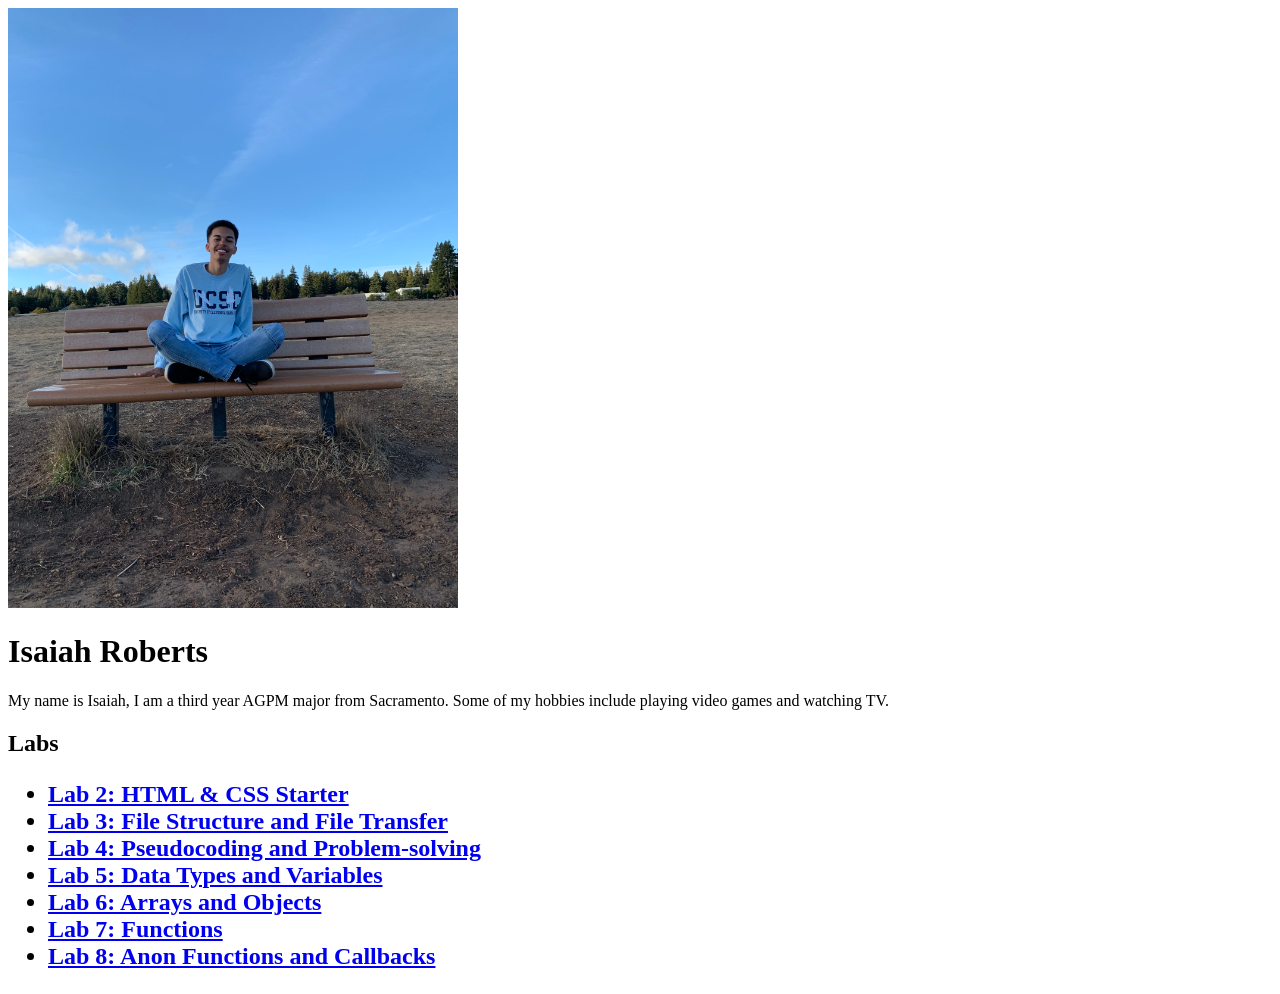
==== index.html @ d007bd6b "Lab 8 ext" ====
<!DOCTYPE html>
<html>
<head>
	<title>Isaiah Roberts Homepage</title>
	<link rel="stylesheet" type="text/css" href="css/site.css">
</head>
	<img id="my-portrait" src="img/selfie.jpg" />

<body>
	<div>
		<h1>Isaiah Roberts</h1>
		<p>My name is Isaiah, I am a third year AGPM major from Sacramento. Some of my hobbies include playing video games and watching TV.</p>
	</div>

	<div class="assignments-major-section">
		<h2>Labs<h2>
		<ul>
			<li><a href="lab2/index.html">Lab 2: HTML & CSS Starter</a>
			<li><a href="lab3/index.html">Lab 3: File Structure and File Transfer</a>
			<li><a href="lab4/index.html">Lab 4: Pseudocoding and Problem-solving</a>
			<li><a href="lab5/index.html">Lab 5: Data Types and Variables</a>
			<li><a href="lab6/index.html">Lab 6: Arrays and Objects</a>
			<li><a href="lab7/index.html">Lab 7: Functions</a>
			<li><a href="lab8/index.html">Lab 8: Anon Functions and Callbacks</a>
		</ul>
	</div>
</body>
</html>
---- css/site.css ----
#my-portrait {
    width: 450px;
}
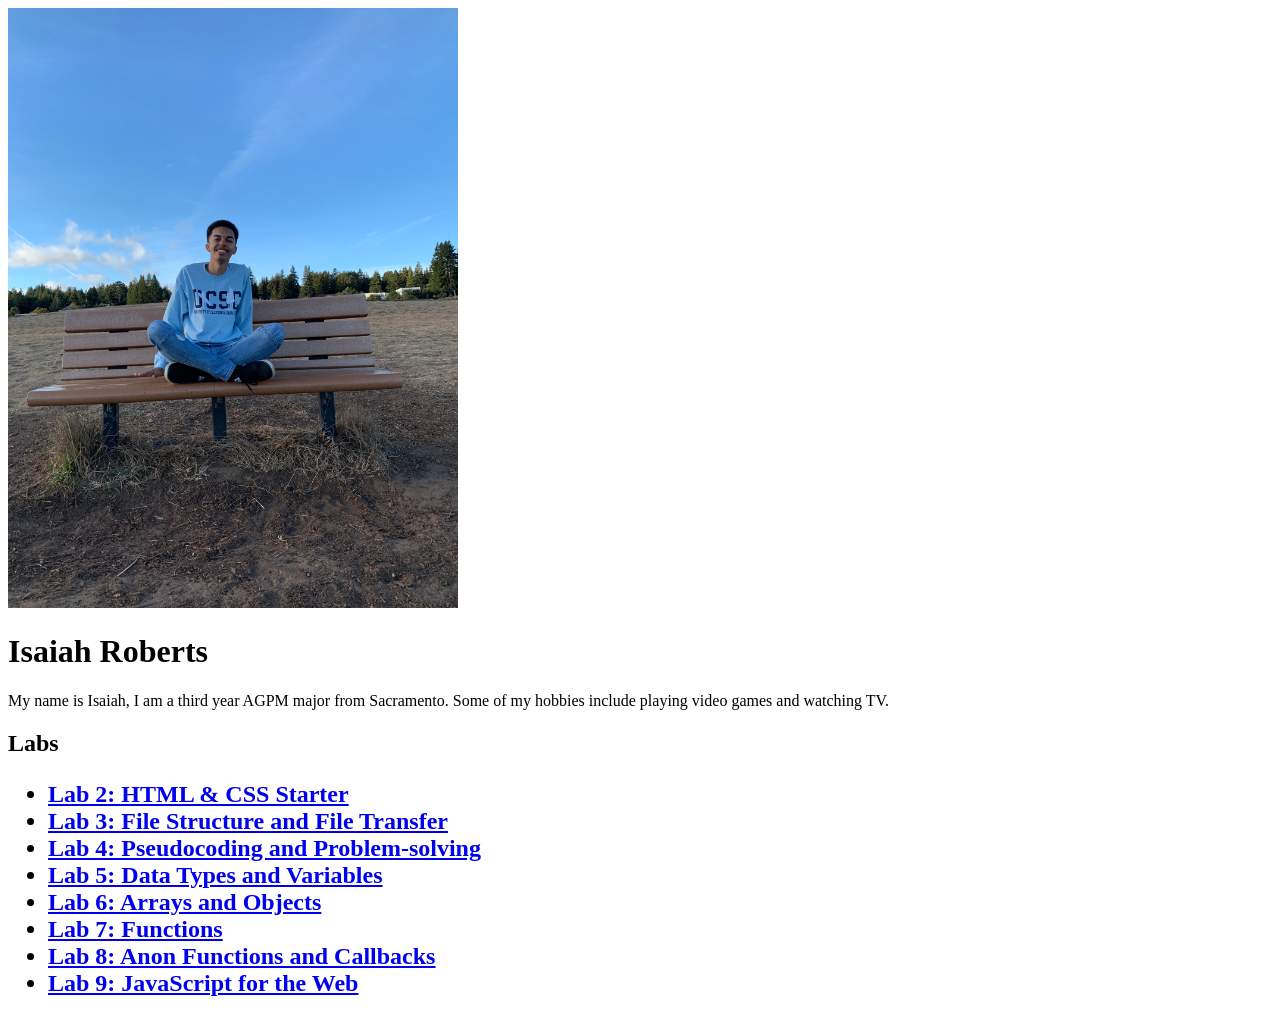
==== commit f2b423de: "Update index.html" ====
--- a/index.html
+++ b/index.html
@@ -22,6 +22,7 @@
 			<li><a href="lab6/index.html">Lab 6: Arrays and Objects</a>
 			<li><a href="lab7/index.html">Lab 7: Functions</a>
 			<li><a href="lab8/index.html">Lab 8: Anon Functions and Callbacks</a>
+			<li><a href="lab9/index.html">Lab 9: JavaScript for the Web</a>
 		</ul>
 	</div>
 </body>
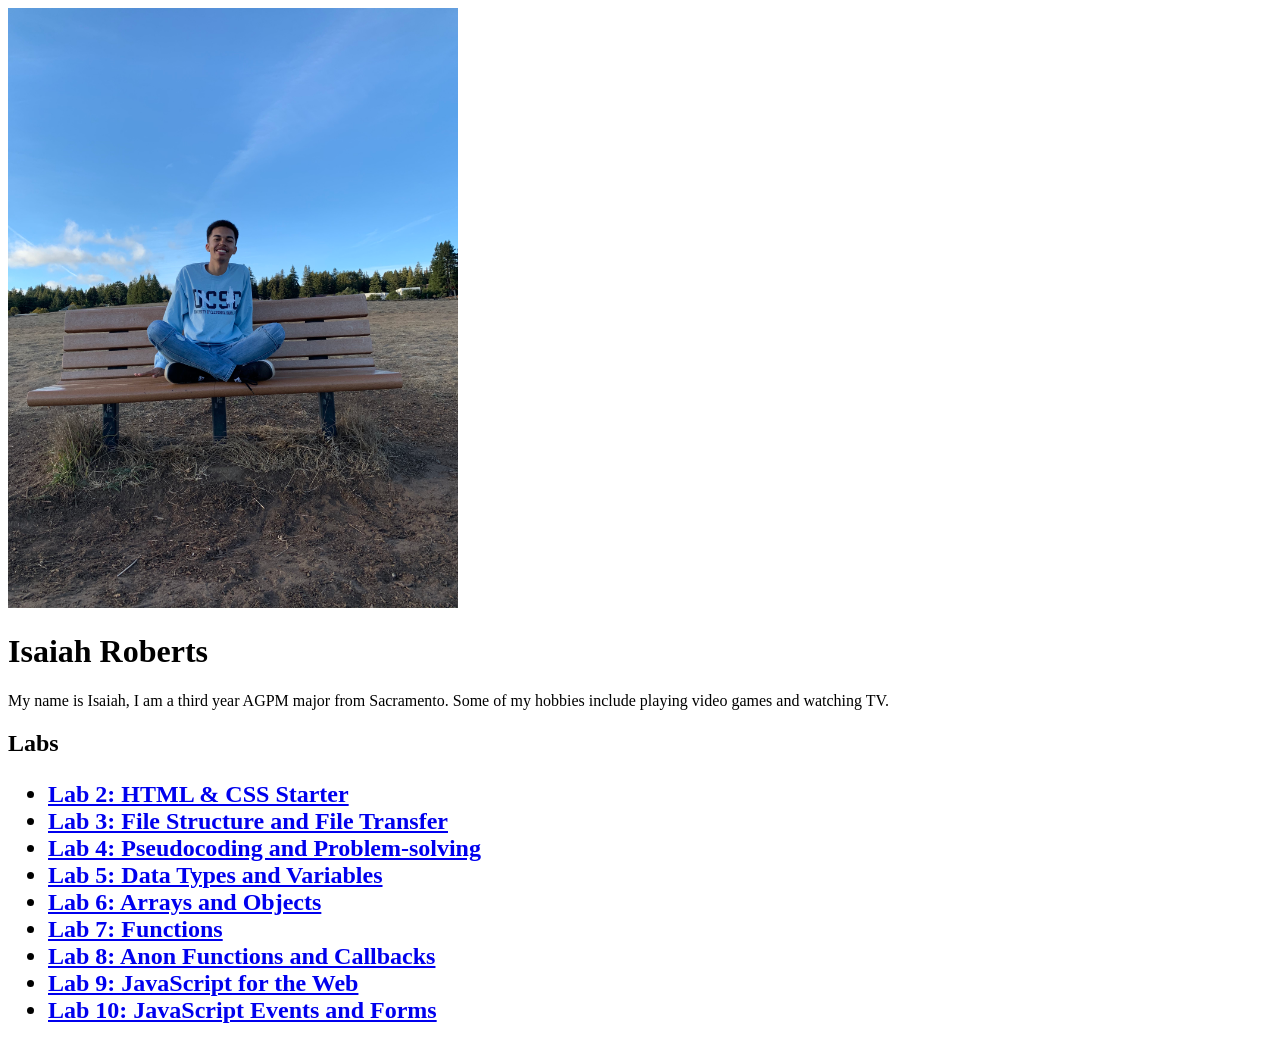
==== commit facf25a5: "Lab 10" ====
--- a/index.html
+++ b/index.html
@@ -23,6 +23,7 @@
 			<li><a href="lab7/index.html">Lab 7: Functions</a>
 			<li><a href="lab8/index.html">Lab 8: Anon Functions and Callbacks</a>
 			<li><a href="lab9/index.html">Lab 9: JavaScript for the Web</a>
+			<li><a href="lab10/index.html">Lab 10: JavaScript Events and Forms</a>
 		</ul>
 	</div>
 </body>
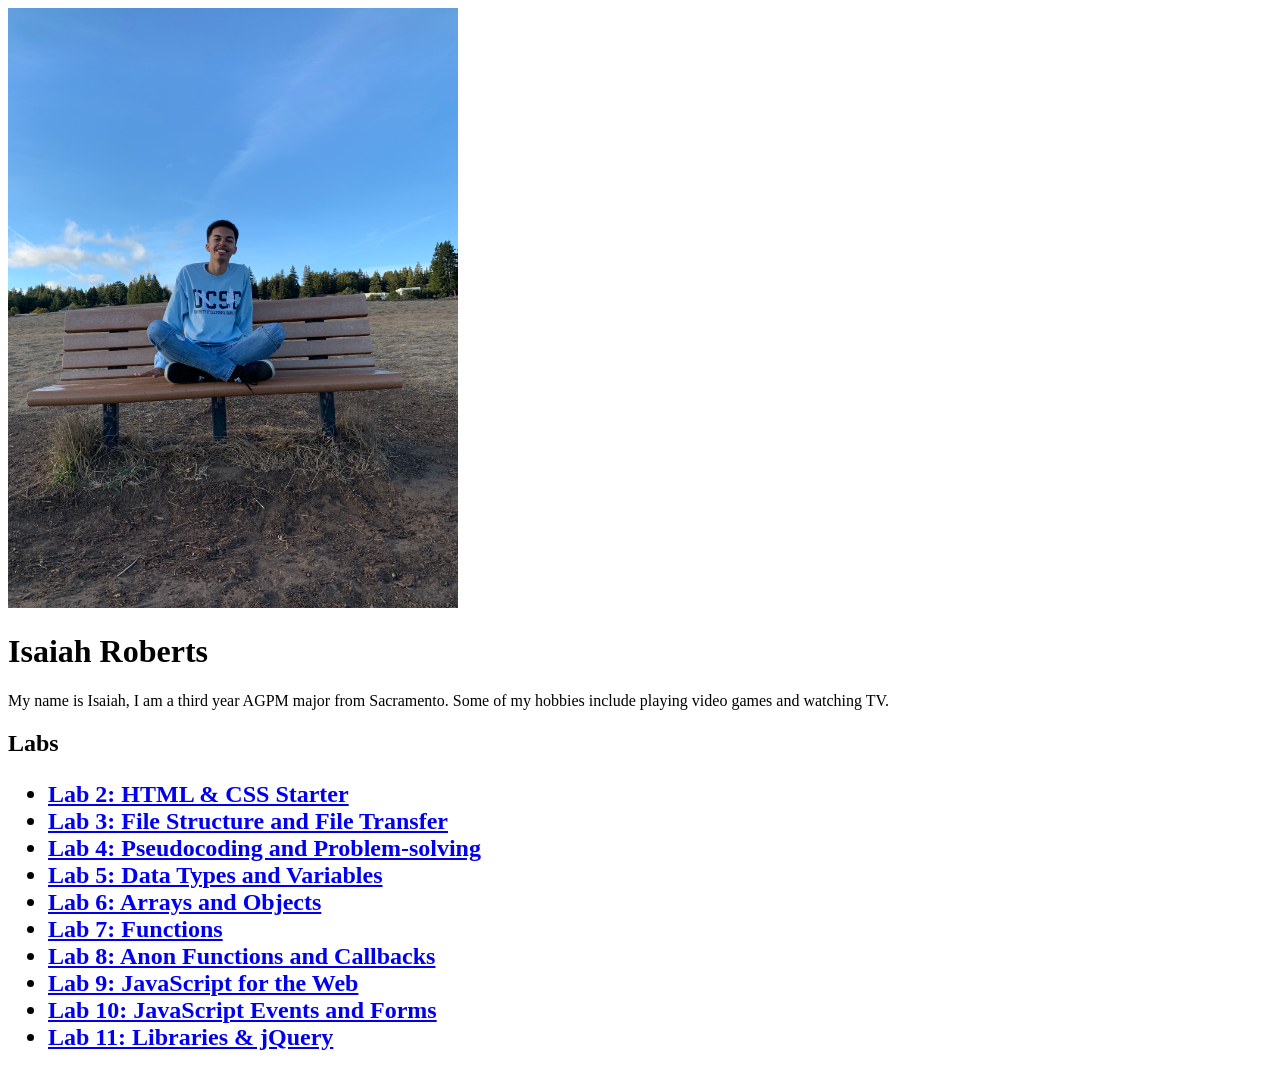
==== commit a9384392: "Lab 11" ====
--- a/index.html
+++ b/index.html
@@ -24,6 +24,7 @@
 			<li><a href="lab8/index.html">Lab 8: Anon Functions and Callbacks</a>
 			<li><a href="lab9/index.html">Lab 9: JavaScript for the Web</a>
 			<li><a href="lab10/index.html">Lab 10: JavaScript Events and Forms</a>
+			<li><a href="lab10/index.html">Lab 11: Libraries & jQuery</a>
 		</ul>
 	</div>
 </body>
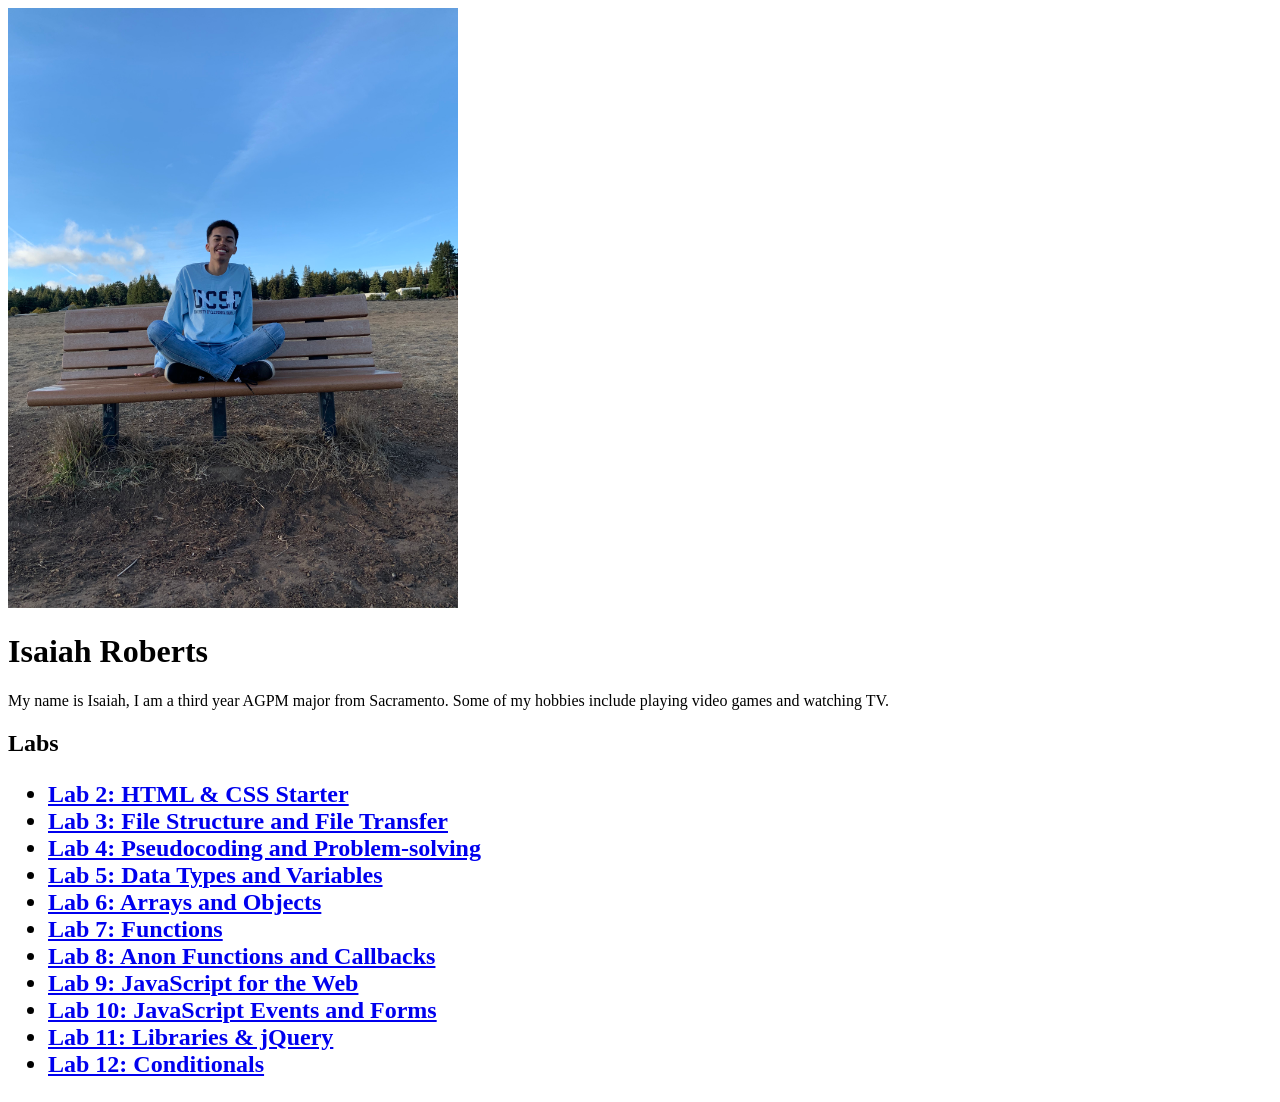
==== commit 5b0cf018: "Lab 12" ====
--- a/index.html
+++ b/index.html
@@ -24,7 +24,8 @@
 			<li><a href="lab8/index.html">Lab 8: Anon Functions and Callbacks</a>
 			<li><a href="lab9/index.html">Lab 9: JavaScript for the Web</a>
 			<li><a href="lab10/index.html">Lab 10: JavaScript Events and Forms</a>
-			<li><a href="lab10/index.html">Lab 11: Libraries & jQuery</a>
+			<li><a href="lab11/index.html">Lab 11: Libraries & jQuery</a>
+			<li><a href="lab12/index.html">Lab 12: Conditionals</a>
 		</ul>
 	</div>
 </body>
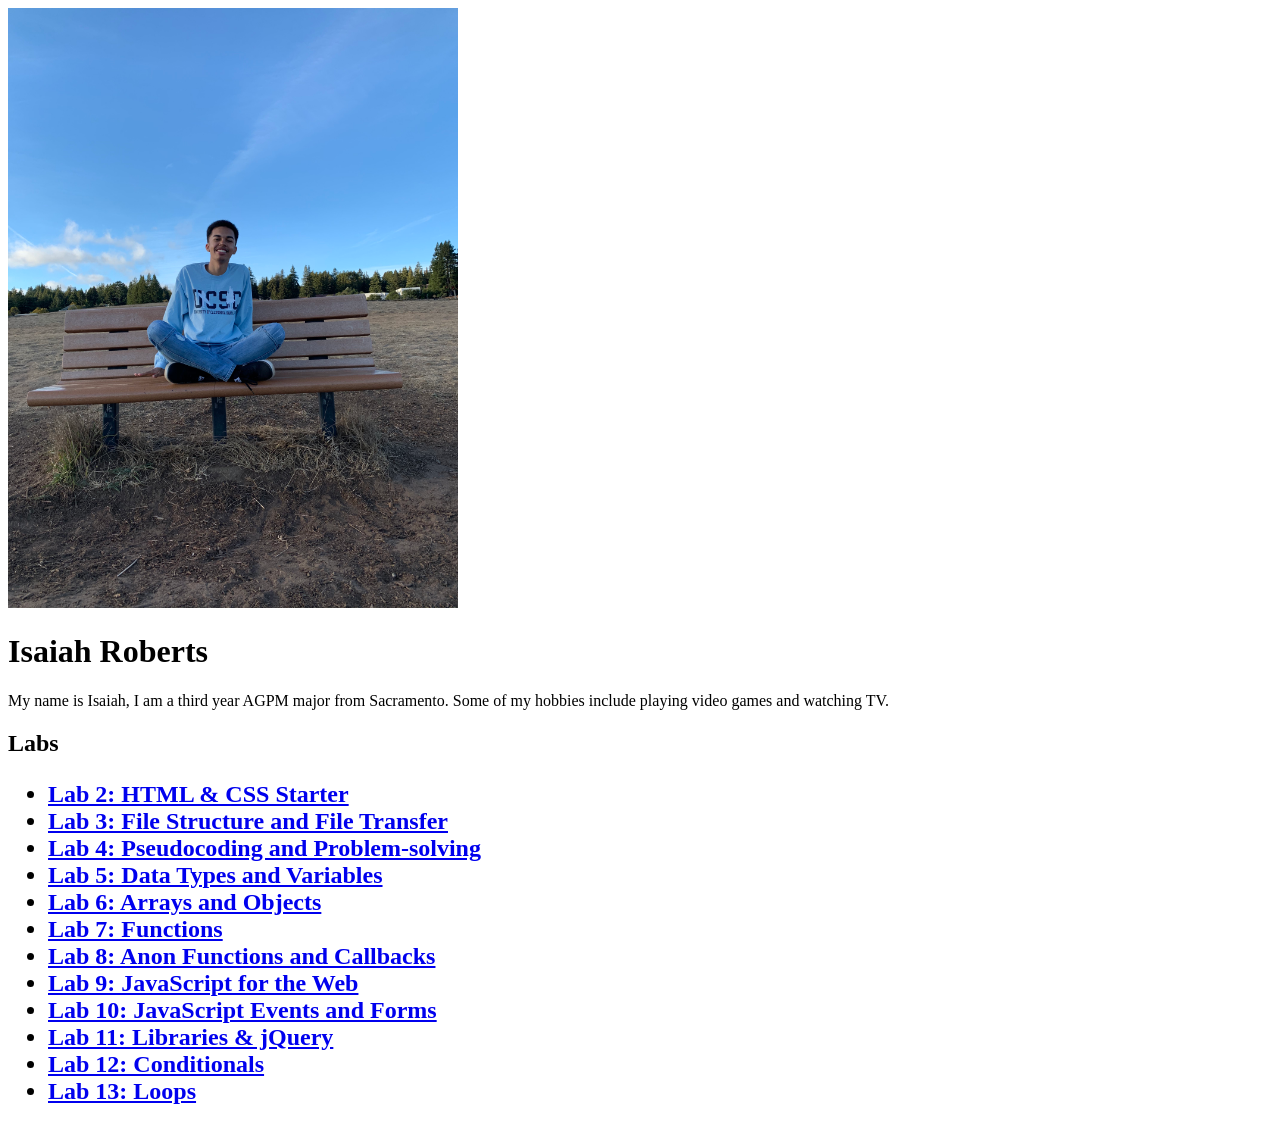
==== commit cde25239: "Lab 13" ====
--- a/index.html
+++ b/index.html
@@ -26,6 +26,7 @@
 			<li><a href="lab10/index.html">Lab 10: JavaScript Events and Forms</a>
 			<li><a href="lab11/index.html">Lab 11: Libraries & jQuery</a>
 			<li><a href="lab12/index.html">Lab 12: Conditionals</a>
+			<li><a href="lab13/index.html">Lab 13: Loops</a>
 		</ul>
 	</div>
 </body>
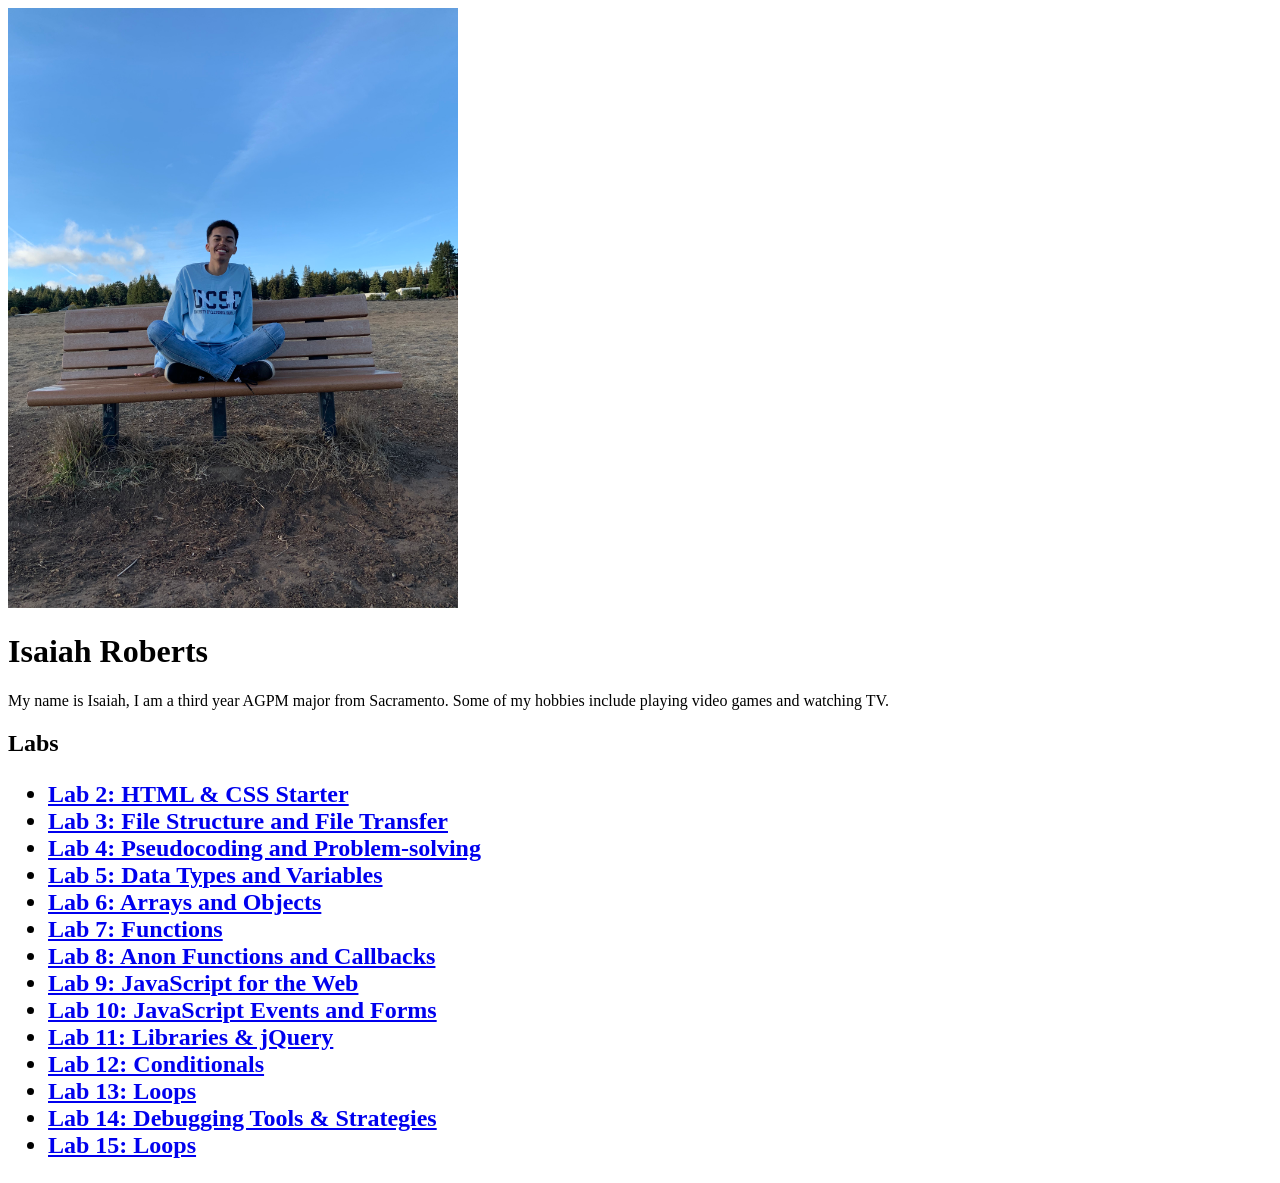
==== commit 8838336d: "Labs 14 & 15" ====
--- a/index.html
+++ b/index.html
@@ -27,6 +27,8 @@
 			<li><a href="lab11/index.html">Lab 11: Libraries & jQuery</a>
 			<li><a href="lab12/index.html">Lab 12: Conditionals</a>
 			<li><a href="lab13/index.html">Lab 13: Loops</a>
+			<li><a href="lab13/index.html">Lab 14: Debugging Tools & Strategies</a>
+			<li><a href="lab13/index.html">Lab 15: Loops</a>
 		</ul>
 	</div>
 </body>
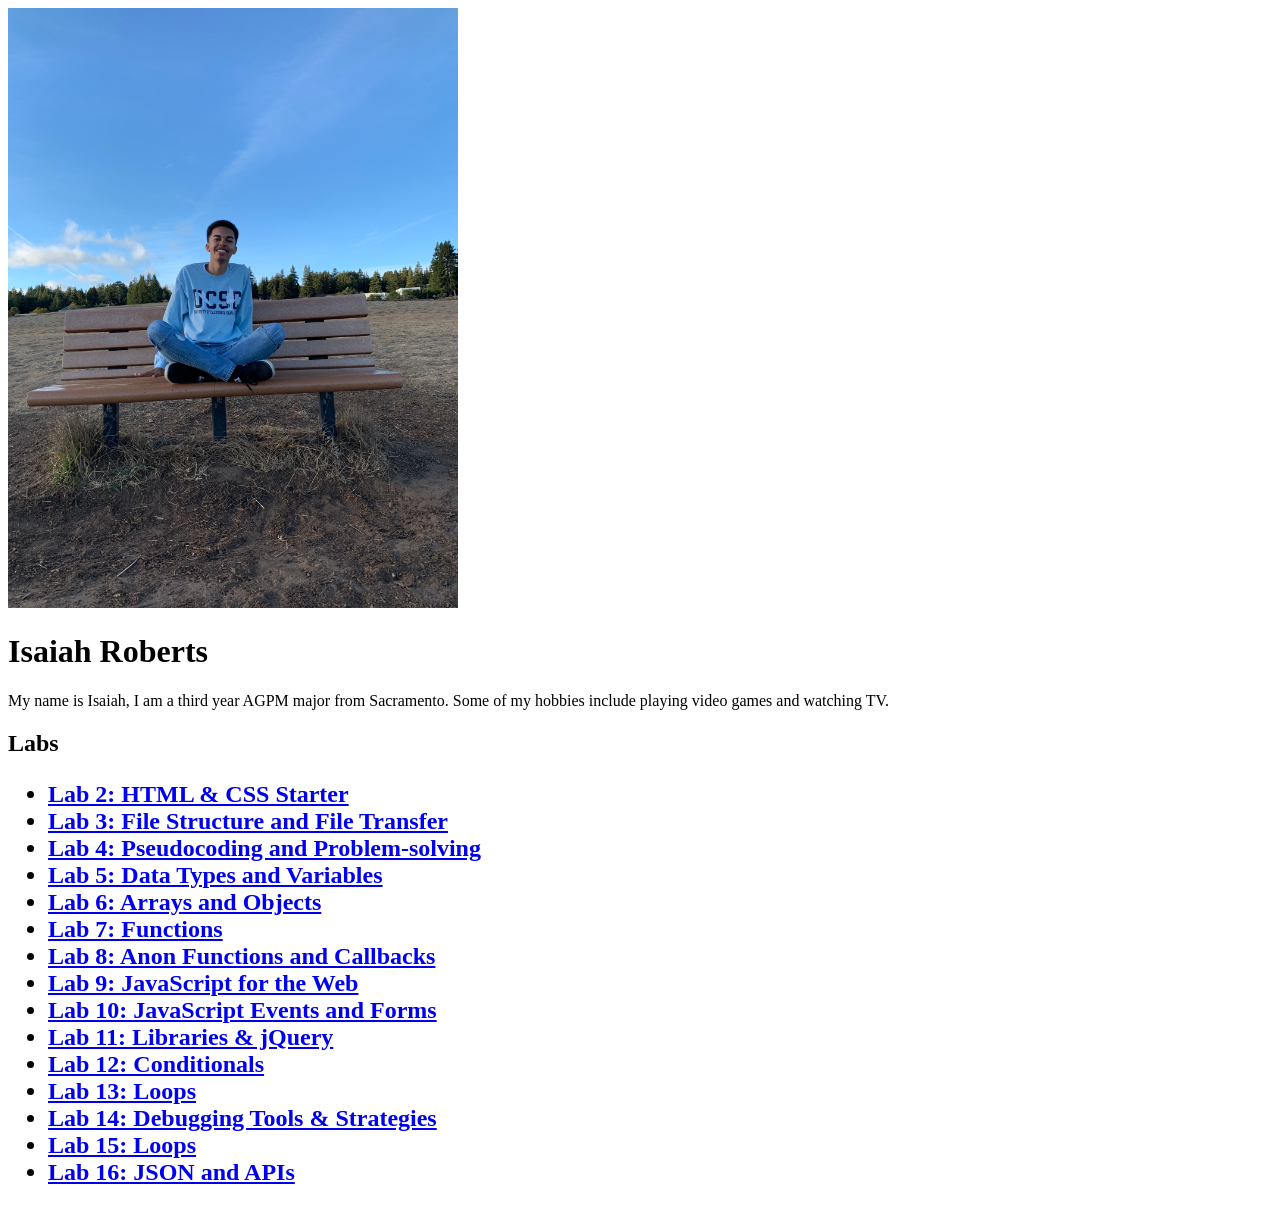
==== commit a568c667: "Lab 16" ====
--- a/index.html
+++ b/index.html
@@ -27,8 +27,9 @@
 			<li><a href="lab11/index.html">Lab 11: Libraries & jQuery</a>
 			<li><a href="lab12/index.html">Lab 12: Conditionals</a>
 			<li><a href="lab13/index.html">Lab 13: Loops</a>
-			<li><a href="lab13/index.html">Lab 14: Debugging Tools & Strategies</a>
-			<li><a href="lab13/index.html">Lab 15: Loops</a>
+			<li><a href="lab14/index.html">Lab 14: Debugging Tools & Strategies</a>
+			<li><a href="lab15/index.html">Lab 15: Loops</a>
+			<li><a href="lab16/index.html">Lab 16: JSON and APIs</a>
 		</ul>
 	</div>
 </body>
